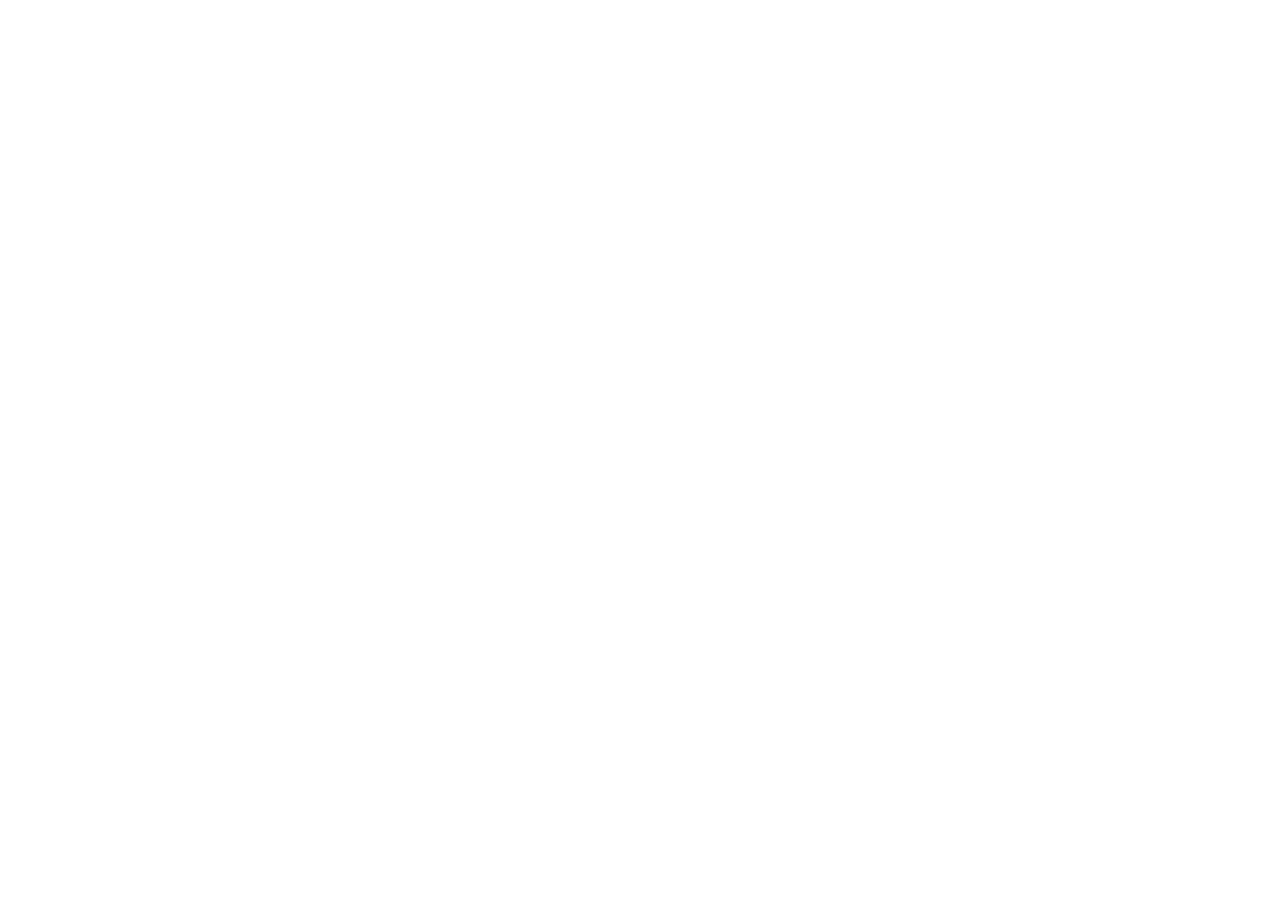
==== root/index.html @ 1e6b4ee2 "cable foo" ====
<!DOCTYPE html>
<html>
<head>
    <title>Buddinge - Connecting the worlds</title>
    <link href="game.css" rel="stylesheet"/>
</head>
<body>
<script src="phaser.js"></script>
<script src="game.js"></script>
</body>
</html>
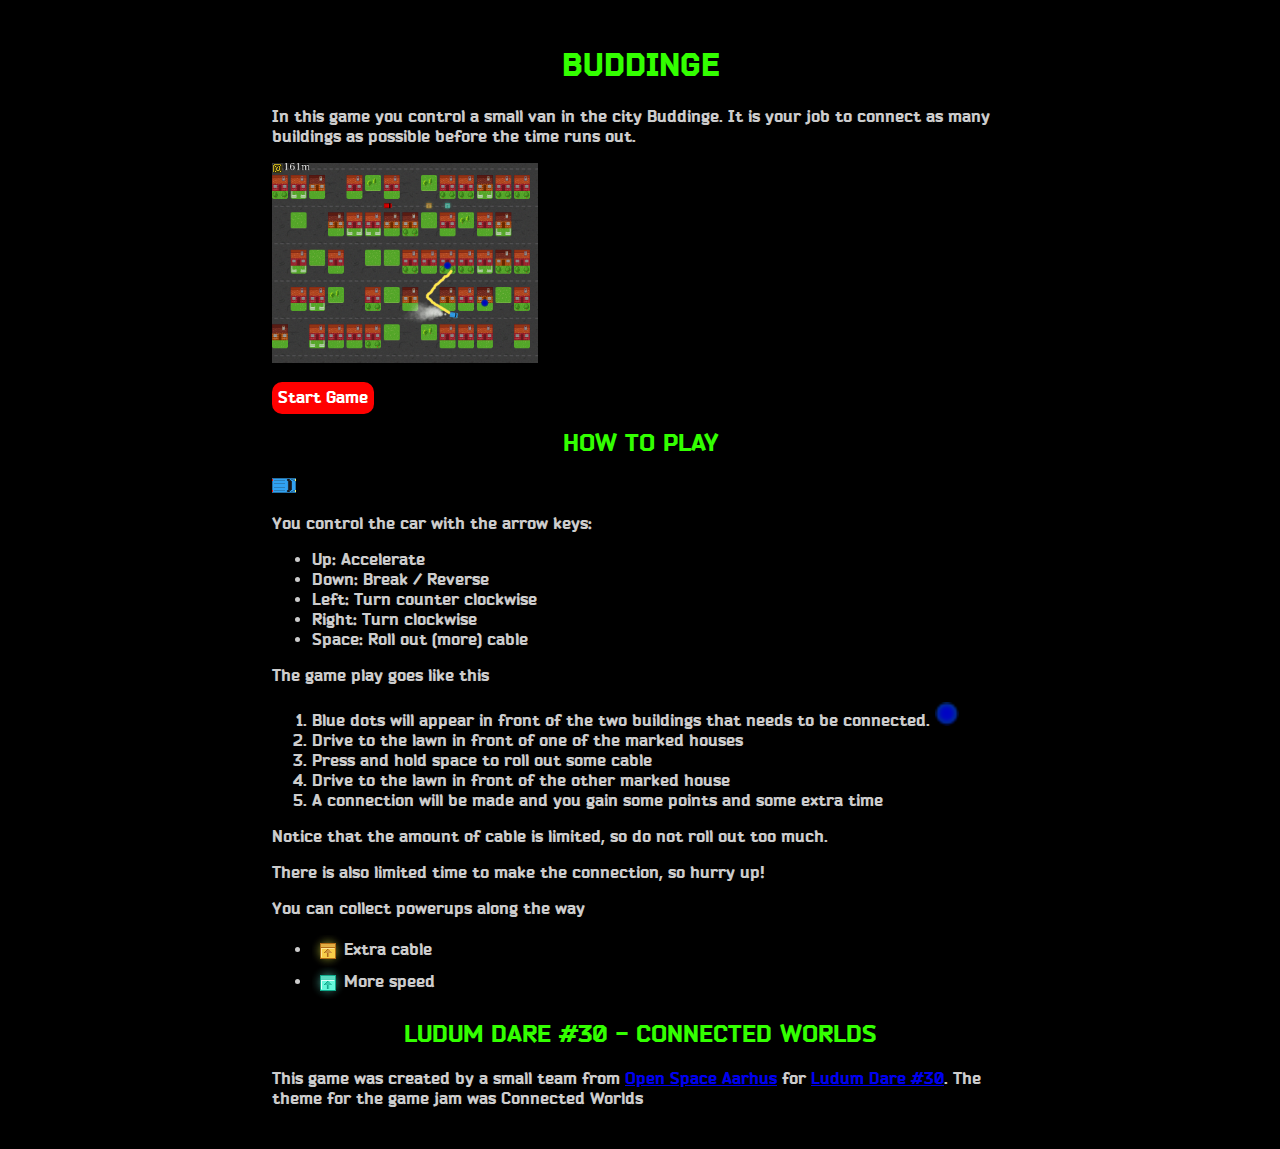
==== commit 587ecb1c: "adding bender and codes to main branch" ====
--- a/root/index.html
+++ b/root/index.html
@@ -3,9 +3,58 @@
 <head>
     <title>Buddinge - Connecting the worlds</title>
     <link href="game.css" rel="stylesheet"/>
+    <link href='http://fonts.googleapis.com/css?family=Cabin' rel='stylesheet' type='text/css'>
 </head>
 <body>
-<script src="phaser.js"></script>
-<script src="game.js"></script>
+    <h1>Buddinge</h1>
+    
+    <p>In this game you control a small van in the city Buddinge. It is your job to connect as many buildings
+    as possible before the time runs out.</p>
+    
+    <a href="game.html"><img src="osaajam-ld48.png" width="266" height="200"/></a>
+    
+    <br/><br/>
+    
+    <a href="game.html" class="button">Start Game</a>
+
+    <h2>How to Play</h2>
+    
+    <img src="assets/car.png"/>
+    
+    <p>You control the car with the arrow keys:</p>    
+    
+    <ul>
+        <li>Up: Accelerate</li>
+        <li>Down: Break / Reverse</li>
+        <li>Left: Turn counter clockwise</li>
+        <li>Right: Turn clockwise</li>
+        <li>Space: Roll out (more) cable</li>
+    </ul>
+    
+    The game play goes like this
+    <ol>
+        <li>Blue dots will appear in front of the two buildings that needs to be connected. <img src="assets/hep.png"/></li>
+        <li>Drive to the lawn in front of one of the marked houses</li>
+        <li>Press and hold space to roll out some cable</li>
+        <li>Drive to the lawn in front of the other marked house</li>
+        <li>A connection will be made and you gain some points and some extra time</li>
+    </ol>
+    
+    <p>Notice that the amount of cable is limited, so do not roll out too much.</p>
+    <P>There is also limited time to make the connection, so hurry up! </p>
+
+    <p>You can collect powerups along the way</p>
+    
+    <ul>
+        <li><img src="assets/powerup1.png" style="vertical-align: middle"/>Extra cable</li>
+        <li><img src="assets/powerup2.png" style="vertical-align: middle"/>More speed</li>
+    </ul>
+    
+    
+
+    <h2>Ludum Dare #30 - Connected Worlds</h2>
+    
+    <p></p>This game was created by a small team from <a href="http://osaa.dk">Open Space Aarhus</a> for <a href="http://ludumdare.com">Ludum Dare #30</a>. The theme for the game jam was Connected Worlds</p>
+    
 </body>
 </html>
--- a/root/game.css
+++ b/root/game.css
@@ -0,0 +1,48 @@
+@font-face {
+	font-family: 'BenderBlack';
+	src: url('fonts/bender_black-webfont.eot');
+	src: local('â˜º'), url('fonts/bender_black-webfont.woff') format('woff'), url('fonts/bender_black-webfont.ttf') format('truetype'), url('fonts/bender_black-webfont.svg#webfontQ8wVYyck') format('svg');
+	font-weight: normal;
+	font-style: normal;
+}
+
+/* Headers */
+h1, h2, h3, h4, h5, h6 {
+	font-family: 'BenderBlack', Arial, Verdana, sans-serif;
+	font-weight: bold;
+	text-transform:uppercase;
+	color: #33ff00;
+	text-align: center;
+	}
+
+.instructions {
+	font-family: 'BenderBlack', Arial, Verdana, sans-serif;
+	font-weight: bold;
+	text-transform:uppercase;
+	text-color: #33ff00;
+	float:left;
+	width:400px;
+    }
+
+body {
+    font-family: 'BenderBlack', Arial, Verdana, sans-serif;
+    background-color: #000;
+    text-color: #33ff00;
+    color: #ccc;
+    padding: 1em;
+    margin-left:20%;
+    margin-right:20%;
+}
+
+canvas {
+    margin: 0 auto;
+}
+
+.button {
+    background-color: red;
+    color: white;
+    padding: 6px;
+    border-radius: 10px;
+    text-decoration: none;
+    font-weight: bold;
+}